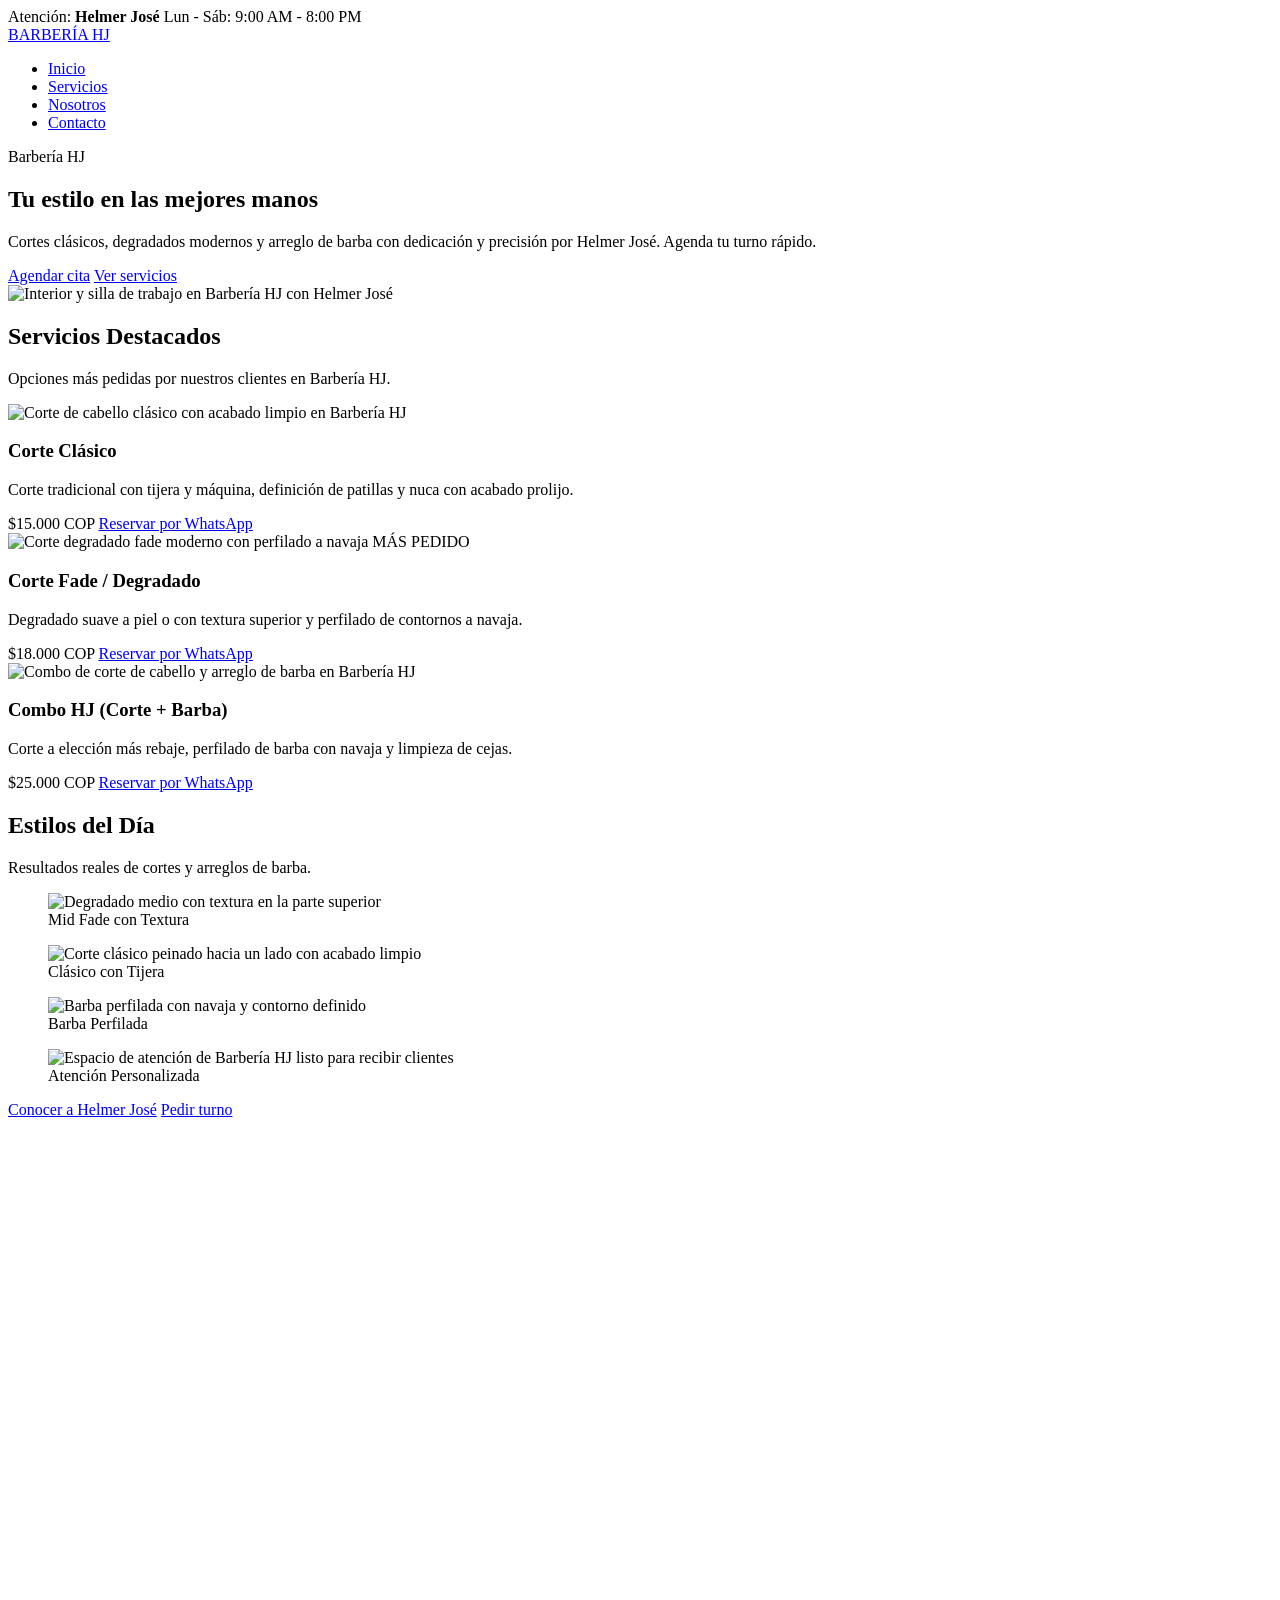
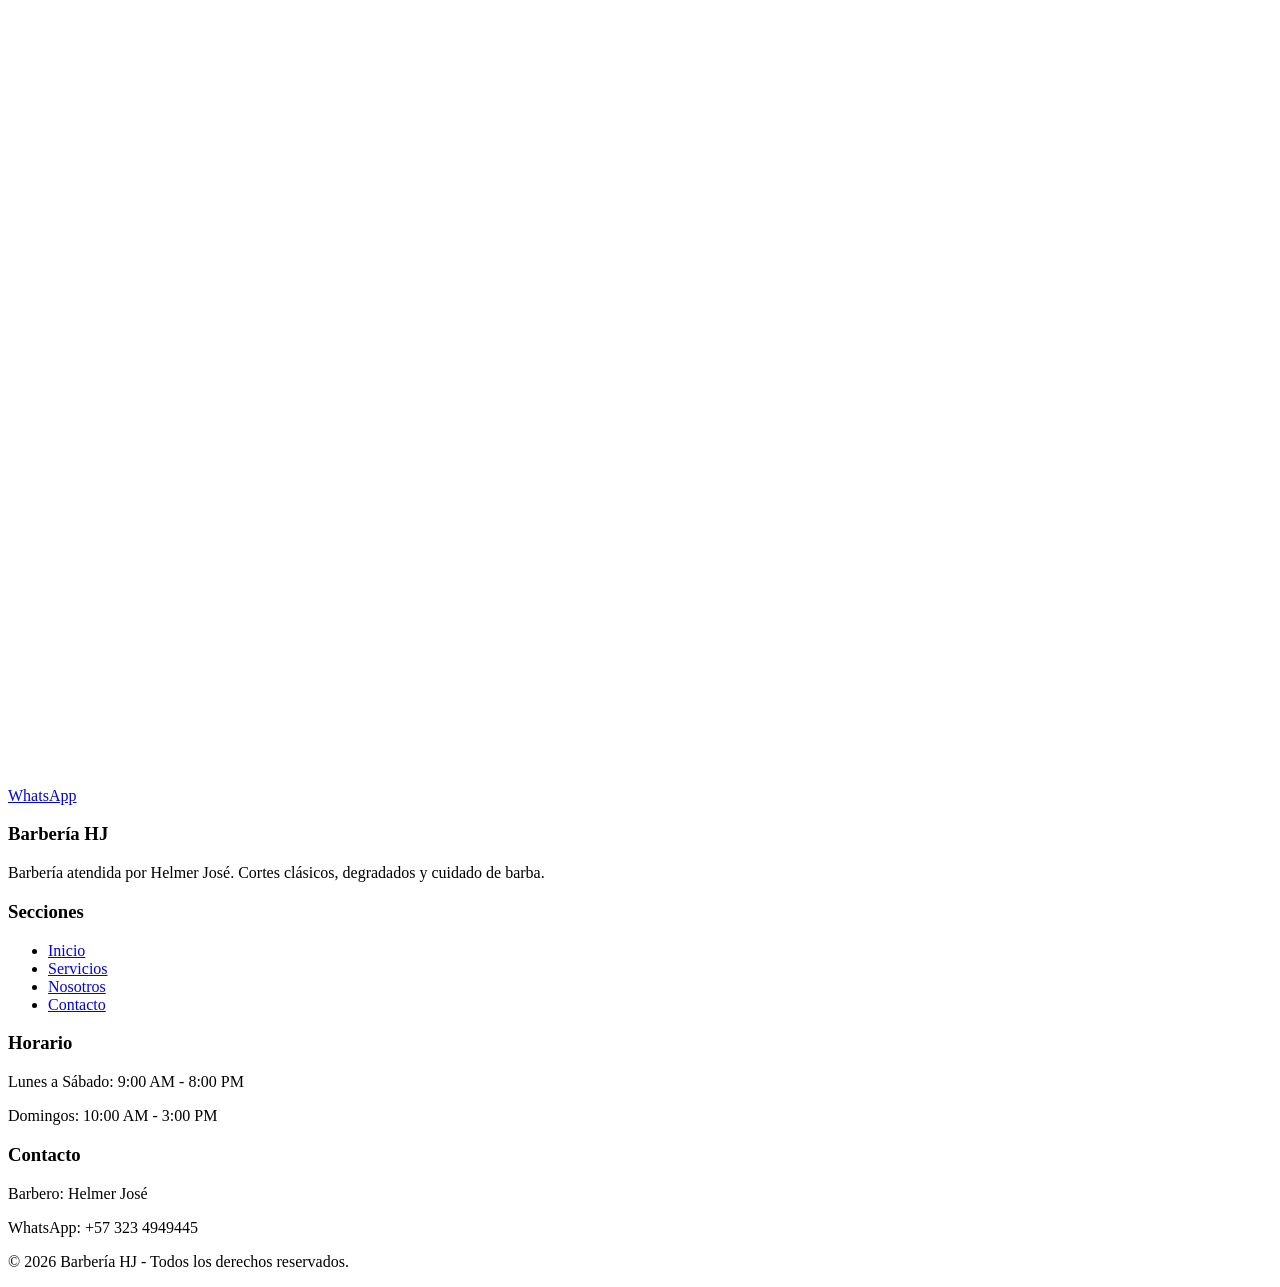
==== index.html @ 357c6a1d "Add files via upload" ====
<!DOCTYPE html>
<html lang="es">
<head>
  <meta charset="UTF-8">
  <meta name="viewport" content="width=device-width, initial-scale=1.0">
  <title>Barbería HJ | Inicio</title>
  <link rel="stylesheet" href="css/kit.css">
  <link rel="stylesheet" href="css/estilos.css">
</head>
<body>

  <!-- Barra superior -->
  <div class="barra-superior">
    <div class="contenedor">
      <span>Atención: <strong>Helmer José</strong></span>
      <span>Lun - Sáb: 9:00 AM - 8:00 PM</span>
    </div>
  </div>

  <!-- Menú compartido en las 4 páginas -->
  <header class="encabezado">
    <div class="contenedor nav-contenedor">
      <a href="index.html" class="logo">BARBERÍA <span>HJ</span></a>
      <nav aria-label="Navegación principal">
        <ul class="menu">
          <li><a href="index.html" class="activo">Inicio</a></li>
          <li><a href="servicios.html">Servicios</a></li>
          <li><a href="nosotros.html">Nosotros</a></li>
          <li><a href="contacto.html">Contacto</a></li>
        </ul>
      </nav>
    </div>
  </header>

  <!-- Sección principal -->
  <section class="hero">
    <div class="contenedor hero-grid">
      <div>
        <span class="etiqueta-hero">Barbería HJ</span>
        <h1>Tu estilo en las <span>mejores manos</span></h1>
        <p>Cortes clásicos, degradados modernos y arreglo de barba con dedicación y precisión por Helmer José. Agenda tu turno rápido.</p>
        <div class="grupo-botones">
          <a href="contacto.html" class="btn">Agendar cita</a>
          <a href="servicios.html" class="btn btn-borde">Ver servicios</a>
        </div>
      </div>
      <div>
        <img src="img/hero-barberia.jpg" alt="Interior y silla de trabajo en Barbería HJ con Helmer José" class="hero-imagen">
      </div>
    </div>
  </section>

  <!-- Servicios destacados -->
  <main class="contenedor seccion">
    <h2 class="titulo-seccion">Servicios Destacados</h2>
    <p class="subtitulo-seccion">Opciones más pedidas por nuestros clientes en Barbería HJ.</p>

    <div class="grid-tarjetas">
      <article class="tarjeta">
        <div>
          <img src="img/corte-clasico.jpg" alt="Corte de cabello clásico con acabado limpio en Barbería HJ" class="tarjeta-img">
          <h3>Corte Clásico</h3>
          <p>Corte tradicional con tijera y máquina, definición de patillas y nuca con acabado prolijo.</p>
        </div>
        <div>
          <span class="precio">$15.000 COP</span>
          <a href="https://wa.me/573000000000?text=Hola%20Helmer,%20quiero%20agendar%20un%20Corte%20Clasico%20en%20Barberia%20HJ" target="_blank" class="btn btn-pequeno">Reservar por WhatsApp</a>
        </div>
      </article>

      <article class="tarjeta tarjeta-destacada">
        <div>
          <img src="img/corte-fade.jpg" alt="Corte degradado fade moderno con perfilado a navaja" class="tarjeta-img">
          <span class="insignia">MÁS PEDIDO</span>
          <h3>Corte Fade / Degradado</h3>
          <p>Degradado suave a piel o con textura superior y perfilado de contornos a navaja.</p>
        </div>
        <div>
          <span class="precio">$18.000 COP</span>
          <a href="https://wa.me/573000000000?text=Hola%20Helmer,%20quiero%20agendar%20un%20Corte%20Fade%20en%20Barberia%20HJ" target="_blank" class="btn btn-pequeno">Reservar por WhatsApp</a>
        </div>
      </article>

      <article class="tarjeta">
        <div>
          <img src="img/combo-hj.jpg" alt="Combo de corte de cabello y arreglo de barba en Barbería HJ" class="tarjeta-img">
          <h3>Combo HJ (Corte + Barba)</h3>
          <p>Corte a elección más rebaje, perfilado de barba con navaja y limpieza de cejas.</p>
        </div>
        <div>
          <span class="precio">$25.000 COP</span>
          <a href="https://wa.me/573000000000?text=Hola%20Helmer,%20quiero%20agendar%20el%20Combo%20HJ" target="_blank" class="btn btn-pequeno">Reservar por WhatsApp</a>
        </div>
      </article>
    </div>
  </main>

  <!-- Galería de estilos -->
  <section class="seccion-oscura">
    <div class="contenedor">
      <h2 class="titulo-seccion">Estilos del Día</h2>
      <p class="subtitulo-seccion">Resultados reales de cortes y arreglos de barba.</p>

      <div class="grid-galeria">
        <figure class="item-galeria">
          <img src="img/corte-fade.jpg" alt="Degradado medio con textura en la parte superior">
          <figcaption>Mid Fade con Textura</figcaption>
        </figure>
        <figure class="item-galeria">
          <img src="img/corte-clasico.jpg" alt="Corte clásico peinado hacia un lado con acabado limpio">
          <figcaption>Clásico con Tijera</figcaption>
        </figure>
        <figure class="item-galeria">
          <img src="img/combo-hj.jpg" alt="Barba perfilada con navaja y contorno definido">
          <figcaption>Barba Perfilada</figcaption>
        </figure>
        <figure class="item-galeria">
          <img src="img/hero-barberia.jpg" alt="Espacio de atención de Barbería HJ listo para recibir clientes">
          <figcaption>Atención Personalizada</figcaption>
        </figure>
      </div>

      <div class="grupo-botones centrado">
        <a href="nosotros.html" class="btn btn-borde">Conocer a Helmer José</a>
        <a href="contacto.html" class="btn">Pedir turno</a>
      </div>
    </div>
  </section>

  <!-- Botón flotante de WhatsApp -->
  <a href="https://wa.me/573000000000?text=Hola%20Helmer,%20quiero%20agendar%20un%20turno%20en%20Barberia%20HJ" class="whatsapp-flotante" target="_blank" aria-label="Escribir por WhatsApp a Barbería HJ">
    <svg class="whatsapp-icono" viewBox="0 0 32 32" aria-hidden="true">
    </svg>
    <span>WhatsApp</span>
  </a>

  <!-- Pie de página compartido -->
  <footer class="pie-pagina">
    <div class="contenedor grid-footer">
      <div>
        <h3>Barbería HJ</h3>
        <p>Barbería atendida por Helmer José. Cortes clásicos, degradados y cuidado de barba.</p>
      </div>
      <div>
        <h3>Secciones</h3>
        <ul class="enlaces-footer">
          <li><a href="index.html">Inicio</a></li>
          <li><a href="servicios.html">Servicios</a></li>
          <li><a href="nosotros.html">Nosotros</a></li>
          <li><a href="contacto.html">Contacto</a></li>
        </ul>
      </div>
      <div>
        <h3>Horario</h3>
        <p>Lunes a Sábado: 9:00 AM - 8:00 PM</p>
        <p>Domingos: 10:00 AM - 3:00 PM</p>
      </div>
      <div>
        <h3>Contacto</h3>
        <p>Barbero: Helmer José</p>
        <p>WhatsApp: +57 323 4949445</p>
      </div>
    </div>
    <div class="copyright">
      <p>&copy; 2026 Barbería HJ - Todos los derechos reservados.</p>
    </div>
  </footer>

</body>
</html>
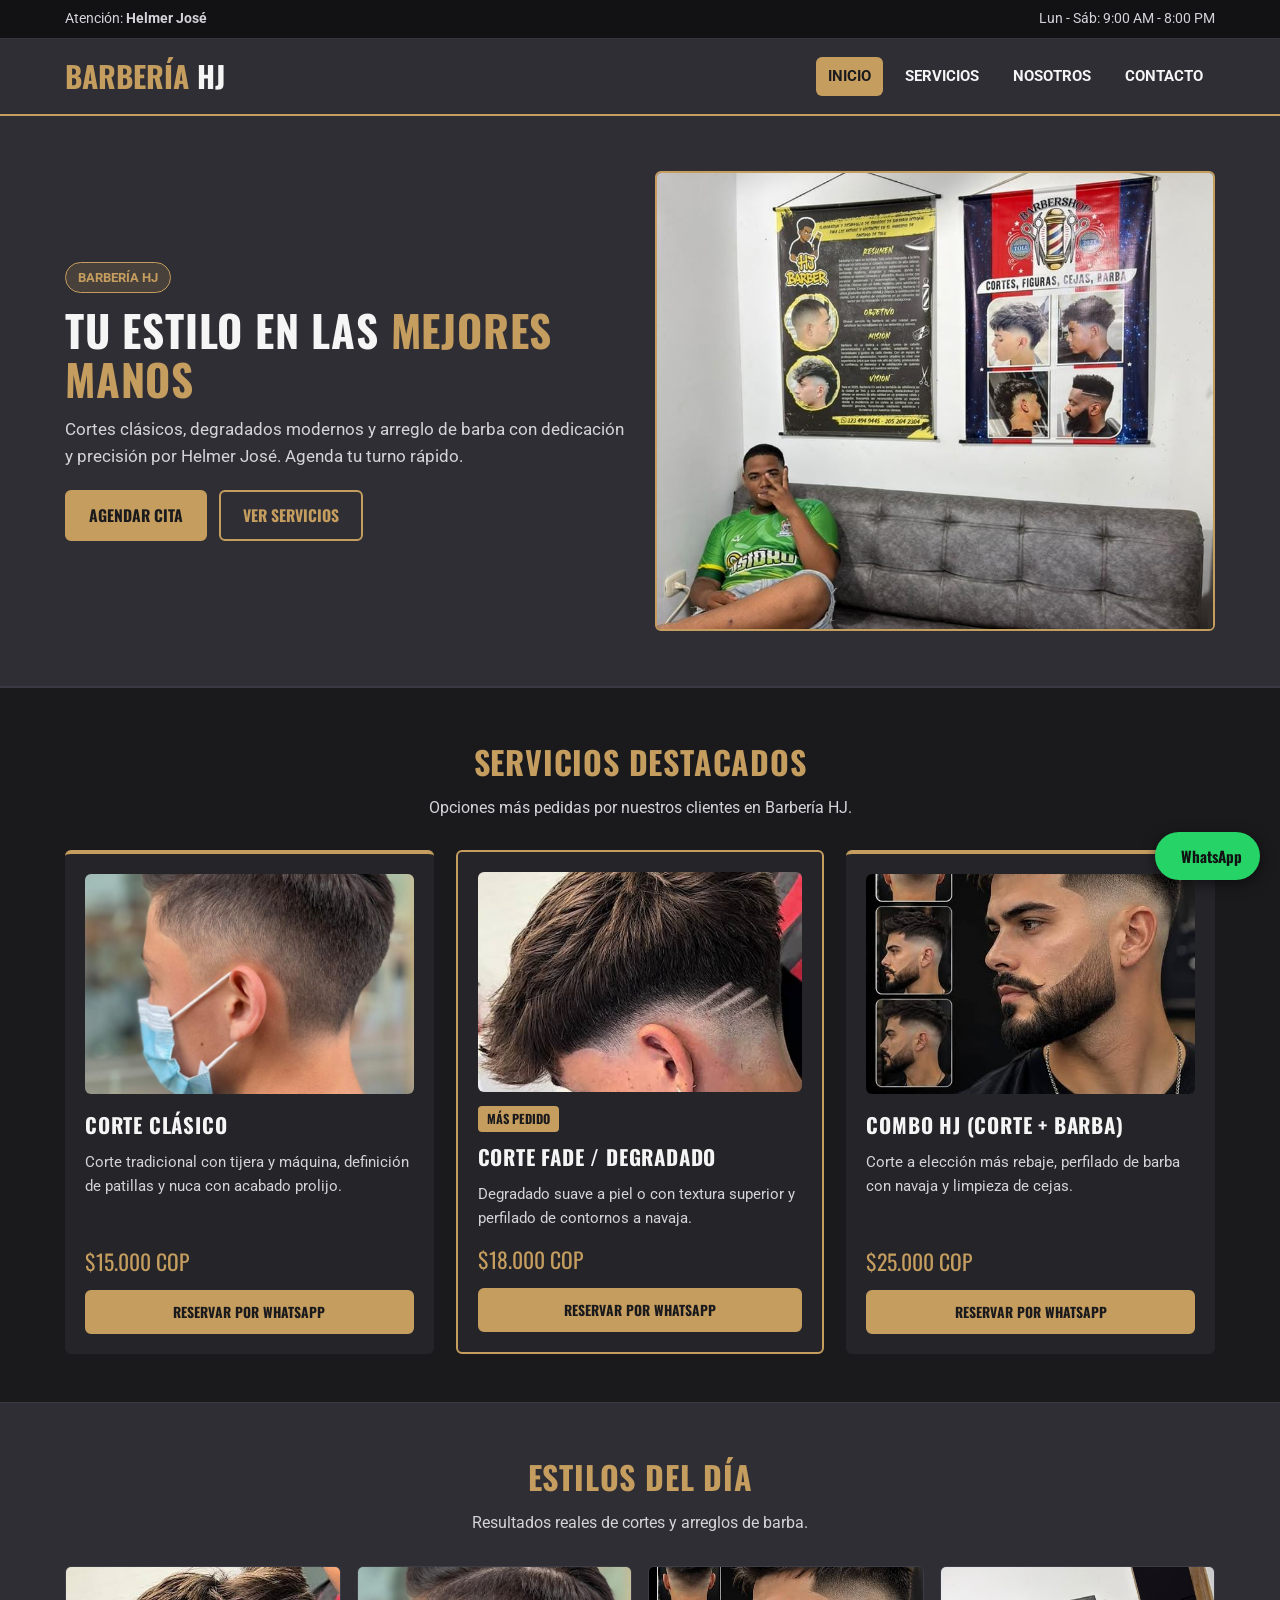
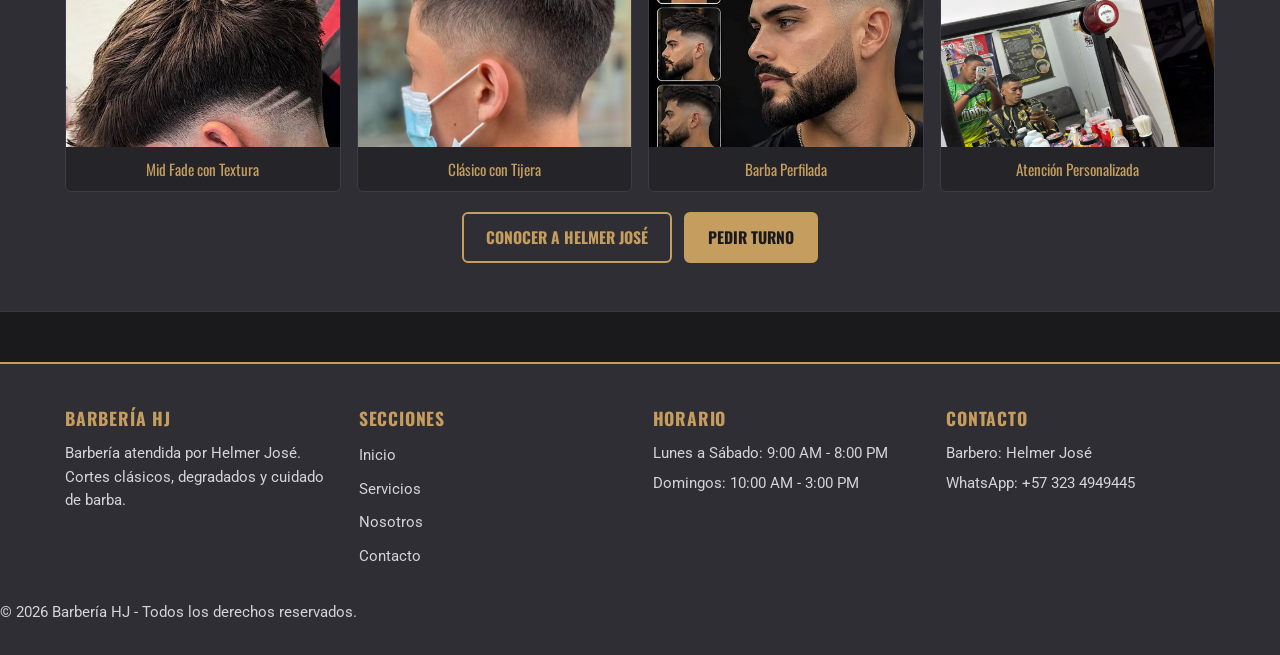
==== commit a986dbb8: "Add files via upload" ====
--- a/index.html
+++ b/index.html
@@ -9,7 +9,6 @@
 </head>
 <body>
 
-  <!-- Barra superior -->
   <div class="barra-superior">
     <div class="contenedor">
       <span>Atención: <strong>Helmer José</strong></span>
@@ -17,7 +16,6 @@
     </div>
   </div>
 
-  <!-- Menú compartido en las 4 páginas -->
   <header class="encabezado">
     <div class="contenedor nav-contenedor">
       <a href="index.html" class="logo">BARBERÍA <span>HJ</span></a>
@@ -32,7 +30,6 @@
     </div>
   </header>
 
-  <!-- Sección principal -->
   <section class="hero">
     <div class="contenedor hero-grid">
       <div>
@@ -45,12 +42,11 @@
         </div>
       </div>
       <div>
-        <img src="img/hero-barberia.jpg" alt="Interior y silla de trabajo en Barbería HJ con Helmer José" class="hero-imagen">
+        <img src="img/negocio.jpg" alt="Interior y silla de trabajo en Barbería HJ con Helmer José" class="hero-imagen">
       </div>
     </div>
   </section>
 
-  <!-- Servicios destacados -->
   <main class="contenedor seccion">
     <h2 class="titulo-seccion">Servicios Destacados</h2>
     <p class="subtitulo-seccion">Opciones más pedidas por nuestros clientes en Barbería HJ.</p>
@@ -58,7 +54,7 @@
     <div class="grid-tarjetas">
       <article class="tarjeta">
         <div>
-          <img src="img/corte-clasico.jpg" alt="Corte de cabello clásico con acabado limpio en Barbería HJ" class="tarjeta-img">
+          <img src="img/clasico.jpg" alt="Corte de cabello clásico con acabado limpio en Barbería HJ" class="tarjeta-img">
           <h3>Corte Clásico</h3>
           <p>Corte tradicional con tijera y máquina, definición de patillas y nuca con acabado prolijo.</p>
         </div>
@@ -70,7 +66,7 @@
 
       <article class="tarjeta tarjeta-destacada">
         <div>
-          <img src="img/corte-fade.jpg" alt="Corte degradado fade moderno con perfilado a navaja" class="tarjeta-img">
+          <img src="img/fade.jpg" alt="Corte degradado fade moderno con perfilado a navaja" class="tarjeta-img">
           <span class="insignia">MÁS PEDIDO</span>
           <h3>Corte Fade / Degradado</h3>
           <p>Degradado suave a piel o con textura superior y perfilado de contornos a navaja.</p>
@@ -83,7 +79,7 @@
 
       <article class="tarjeta">
         <div>
-          <img src="img/combo-hj.jpg" alt="Combo de corte de cabello y arreglo de barba en Barbería HJ" class="tarjeta-img">
+          <img src="img/combo.jpg" alt="Combo de corte de cabello y arreglo de barba en Barbería HJ" class="tarjeta-img">
           <h3>Combo HJ (Corte + Barba)</h3>
           <p>Corte a elección más rebaje, perfilado de barba con navaja y limpieza de cejas.</p>
         </div>
@@ -95,7 +91,6 @@
     </div>
   </main>
 
-  <!-- Galería de estilos -->
   <section class="seccion-oscura">
     <div class="contenedor">
       <h2 class="titulo-seccion">Estilos del Día</h2>
@@ -103,19 +98,19 @@
 
       <div class="grid-galeria">
         <figure class="item-galeria">
-          <img src="img/corte-fade.jpg" alt="Degradado medio con textura en la parte superior">
+          <img src="img/fade.jpg" alt="Degradado medio con textura en la parte superior">
           <figcaption>Mid Fade con Textura</figcaption>
         </figure>
         <figure class="item-galeria">
-          <img src="img/corte-clasico.jpg" alt="Corte clásico peinado hacia un lado con acabado limpio">
+          <img src="img/clasico.jpg" alt="Corte clásico peinado hacia un lado con acabado limpio">
           <figcaption>Clásico con Tijera</figcaption>
         </figure>
         <figure class="item-galeria">
-          <img src="img/combo-hj.jpg" alt="Barba perfilada con navaja y contorno definido">
+          <img src="img/combo.jpg" alt="Barba perfilada con navaja y contorno definido">
           <figcaption>Barba Perfilada</figcaption>
         </figure>
         <figure class="item-galeria">
-          <img src="img/hero-barberia.jpg" alt="Espacio de atención de Barbería HJ listo para recibir clientes">
+          <img src="img/corteh.jpg" alt="Espacio de atención de Barbería HJ listo para recibir clientes">
           <figcaption>Atención Personalizada</figcaption>
         </figure>
       </div>
@@ -167,4 +162,4 @@
   </footer>
 
 </body>
-</html>+</html>
--- a/css/kit.css
+++ b/css/kit.css
@@ -0,0 +1,271 @@
+/* Realice el kit.css Daniel Perez */
+@import url('https://fonts.googleapis.com/css2?family=Oswald:wght@500;700&family=Roboto:wght@300;400;500;700&display=swap');
+
+:root {
+  --color-principal: #1A1A1D;
+  --color-secundario: #2E2E34;
+  --color-tarjeta: #242429;
+  --color-acento: #C59D5F;
+  --color-acento-hover: #b38b4e;
+  --color-claro: #F5F5F5;
+  --color-texto-suave: #D4D4D8;
+  --color-whatsapp: #25D366;
+  --color-whatsapp-hover: #1ea852;
+  --color-error: #E55353;
+  --color-valido: #2EA043;
+
+  --fuente-titulos: 'Oswald', sans-serif;
+  --fuente-textos: 'Roboto', sans-serif;
+
+  --radio-borde: 6px;
+  --ancho-maximo: 1150px;
+}
+
+* {
+  margin: 0;
+  padding: 0;
+  box-sizing: border-box;
+}
+
+html,
+body {
+  width: 100%;
+  max-width: 100%;
+  overflow-x: hidden;
+  scroll-behavior: smooth;
+}
+
+body {
+  font-family: var(--fuente-textos);
+  background-color: var(--color-principal);
+  color: var(--color-claro);
+  line-height: 1.6;
+}
+
+h1, h2, h3, h4 {
+  font-family: var(--fuente-titulos);
+  text-transform: uppercase;
+  letter-spacing: 0.8px;
+  overflow-wrap: break-word;
+}
+
+a {
+  text-decoration: none;
+  color: inherit;
+}
+
+a:focus-visible,
+button:focus-visible,
+input:focus-visible,
+select:focus-visible,
+textarea:focus-visible,
+summary:focus-visible {
+  outline: 3px solid var(--color-acento);
+  outline-offset: 2px;
+}
+
+img {
+  max-width: 100%;
+  height: auto;
+  display: block;
+}
+
+.contenedor {
+  width: 90%;
+  max-width: var(--ancho-maximo);
+  margin: 0 auto;
+}
+
+.barra-superior {
+  background-color: #121215;
+  color: var(--color-texto-suave);
+  font-size: 0.85rem;
+  padding: 8px 0;
+  border-bottom: 1px solid #35353d;
+}
+
+.barra-superior .contenedor {
+  display: flex;
+  justify-content: space-between;
+  align-items: center;
+  flex-wrap: wrap;
+  gap: 8px;
+}
+
+.encabezado {
+  background-color: var(--color-secundario);
+  border-bottom: 2px solid var(--color-acento);
+  position: sticky;
+  top: 0;
+  z-index: 100;
+}
+
+.nav-contenedor {
+  display: flex;
+  justify-content: space-between;
+  align-items: center;
+  padding: 14px 0;
+  flex-wrap: wrap;
+  gap: 12px;
+}
+
+.logo {
+  font-family: var(--fuente-titulos);
+  font-size: 1.85rem;
+  font-weight: 700;
+  color: var(--color-acento);
+}
+
+.logo span {
+  color: var(--color-claro);
+}
+
+.menu {
+  list-style: none;
+  display: flex;
+  align-items: center;
+  gap: 10px;
+  flex-wrap: wrap;
+}
+
+.menu a {
+  display: inline-block;
+  font-weight: 700;
+  font-size: 0.92rem;
+  text-transform: uppercase;
+  padding: 8px 12px;
+  border-radius: var(--radio-borde);
+  transition: background-color 0.25s, color 0.25s;
+}
+
+.menu a:hover,
+.menu a.activo {
+  background-color: var(--color-acento);
+  color: var(--color-principal);
+}
+
+.grupo-botones {
+  display: flex;
+  gap: 12px;
+  flex-wrap: wrap;
+  margin-top: 20px;
+}
+
+.grupo-botones.centrado {
+  justify-content: center;
+}
+
+.btn {
+  display: inline-block;
+  background-color: var(--color-acento);
+  color: var(--color-principal);
+  font-family: var(--fuente-titulos);
+  font-weight: 700;
+  font-size: 0.98rem;
+  padding: 11px 22px;
+  border-radius: var(--radio-borde);
+  border: 2px solid var(--color-acento);
+  cursor: pointer;
+  text-transform: uppercase;
+  text-align: center;
+  transition: background-color 0.25s, color 0.25s, border-color 0.25s;
+}
+
+.btn:hover {
+  background-color: var(--color-acento-hover);
+  border-color: var(--color-acento-hover);
+}
+
+.btn-borde {
+  background-color: transparent;
+  color: var(--color-acento);
+  border: 2px solid var(--color-acento);
+}
+
+.btn-borde:hover {
+  background-color: var(--color-acento);
+  color: var(--color-principal);
+}
+
+.btn-whatsapp {
+  background-color: var(--color-whatsapp);
+  border-color: var(--color-whatsapp);
+  color: #111113;
+}
+
+.btn-whatsapp:hover {
+  background-color: var(--color-whatsapp-hover);
+  border-color: var(--color-whatsapp-hover);
+}
+
+.btn-pequeno {
+  padding: 9px 14px;
+  font-size: 0.86rem;
+  width: 100%;
+  margin-top: 12px;
+}
+
+.whatsapp-flotante {
+  position: fixed;
+  bottom: 20px;
+  right: 20px;
+  background-color: var(--color-whatsapp);
+  color: #111113;
+  padding: 12px 18px;
+  border-radius: 50px;
+  font-family: var(--fuente-titulos);
+  font-weight: 700;
+  font-size: 0.95rem;
+  box-shadow: 0 4px 14px rgba(0, 0, 0, 0.5);
+  z-index: 999;
+  display: inline-flex;
+  align-items: center;
+  gap: 8px;
+  transition: transform 0.25s ease, background-color 0.25s ease;
+}
+
+.whatsapp-flotante:hover {
+  background-color: var(--color-whatsapp-hover);
+  transform: scale(1.04);
+}
+
+.pie-pagina {
+  background-color: var(--color-secundario);
+  border-top: 2px solid var(--color-acento);
+  padding: 40px 0 24px;
+  margin-top: 50px;
+}
+
+.grid-footer {
+  display: grid;
+  grid-template-columns: repeat(auto-fit, minmax(220px, 1fr));
+  gap: 25px;
+  margin-bottom: 25px;
+}
+
+.pie-pagina h3 {
+  color: var(--color-acento);
+  margin-bottom: 10px;
+  font-size: 1.1rem;
+}
+
+.pie-pagina p,
+.pie-pagina li {
+  color: var(--color-texto-suave);
+  font-size: 0.92rem;
+  margin-bottom: 6px;
+}
+
+.enlaces-footer {
+  list-style: none;
+}
+
+.enlaces-footer a {
+  display: inline-block;
+  padding: 2px 0;
+}
+
+.enlaces-footer a:hover {
+  color: var(--color-acento);
+  text-decoration: underline;
+}
--- a/css/estilos.css
+++ b/css/estilos.css
@@ -0,0 +1,357 @@
+/*Realice el estilos css Juan pablo*/
+
+.hero {
+  background-color: var(--color-secundario);
+  padding: 55px 0;
+  border-bottom: 2px solid #3a3a44;
+}
+
+.hero-grid {
+  display: grid;
+  grid-template-columns: repeat(auto-fit, minmax(280px, 1fr));
+  gap: 30px;
+  align-items: center;
+}
+
+.etiqueta-hero {
+  display: inline-block;
+  background-color: rgba(197, 157, 95, 0.16);
+  color: var(--color-acento);
+  border: 1px solid var(--color-acento);
+  padding: 4px 12px;
+  border-radius: 20px;
+  font-size: 0.82rem;
+  font-weight: 700;
+  text-transform: uppercase;
+  margin-bottom: 12px;
+}
+
+.hero h1 {
+  font-size: 2.7rem;
+  color: var(--color-claro);
+  margin-bottom: 12px;
+  line-height: 1.15;
+}
+
+.hero h1 span {
+  color: var(--color-acento);
+}
+
+.hero p {
+  font-size: 1.05rem;
+  color: var(--color-texto-suave);
+}
+
+.hero-imagen {
+  width: 100%;
+  height: 290px;
+  object-fit: cover;
+  border-radius: var(--radio-borde);
+  border: 2px solid var(--color-acento);
+}
+
+/* Secciones generales */
+.seccion {
+  padding: 48px 0;
+}
+
+.seccion-oscura {
+  background-color: var(--color-secundario);
+  padding: 48px 0;
+  border-top: 1px solid #383842;
+  border-bottom: 1px solid #383842;
+}
+
+.titulo-seccion {
+  text-align: center;
+  font-size: 2rem;
+  color: var(--color-acento);
+  margin-bottom: 8px;
+}
+
+.subtitulo-seccion {
+  text-align: center;
+  color: var(--color-texto-suave);
+  max-width: 640px;
+  margin: 0 auto 30px;
+  font-size: 0.98rem;
+}
+
+.grid-tarjetas {
+  display: grid;
+  grid-template-columns: repeat(auto-fit, minmax(260px, 1fr));
+  gap: 22px;
+}
+
+.tarjeta {
+  background-color: var(--color-tarjeta);
+  padding: 20px;
+  border-radius: var(--radio-borde);
+  border-top: 4px solid var(--color-acento);
+  display: flex;
+  flex-direction: column;
+  justify-content: space-between;
+}
+
+.tarjeta-img {
+  width: 100%;
+  height: 185px;
+  object-fit: cover;
+  border-radius: var(--radio-borde);
+  margin-bottom: 14px;
+}
+
+.tarjeta-destacada {
+  border: 2px solid var(--color-acento);
+}
+
+.insignia {
+  background-color: var(--color-acento);
+  color: var(--color-principal);
+  font-family: var(--fuente-titulos);
+  font-size: 0.78rem;
+  font-weight: 700;
+  padding: 3px 9px;
+  border-radius: 4px;
+  display: inline-block;
+  margin-bottom: 8px;
+  width: fit-content;
+}
+
+.tarjeta h3 {
+  margin-bottom: 8px;
+  font-size: 1.3rem;
+}
+
+.tarjeta p {
+  color: var(--color-texto-suave);
+  font-size: 0.94rem;
+  margin-bottom: 12px;
+}
+
+.precio {
+  display: block;
+  font-family: var(--fuente-titulos);
+  font-size: 1.35rem;
+  color: var(--color-acento);
+}
+
+.grid-galeria {
+  display: grid;
+  grid-template-columns: repeat(auto-fit, minmax(220px, 1fr));
+  gap: 16px;
+}
+
+.item-galeria {
+  background-color: var(--color-tarjeta);
+  border-radius: var(--radio-borde);
+  overflow: hidden;
+  border: 1px solid #3c3c47;
+}
+
+.item-galeria img {
+  width: 100%;
+  height: 180px;
+  object-fit: cover;
+}
+
+.item-galeria figcaption {
+  padding: 10px 12px;
+  font-family: var(--fuente-titulos);
+  font-size: 0.95rem;
+  color: var(--color-acento);
+  text-align: center;
+}
+
+.tabla-envoltura {
+  width: 100%;
+  overflow-x: auto;
+}
+
+.tabla-precios {
+  width: 100%;
+  border-collapse: collapse;
+  background-color: var(--color-tarjeta);
+  border-radius: var(--radio-borde);
+  overflow: hidden;
+}
+
+.tabla-precios th,
+.tabla-precios td {
+  padding: 14px 18px;
+  text-align: left;
+  border-bottom: 1px solid #383842;
+}
+
+.tabla-precios th {
+  background-color: var(--color-acento);
+  color: var(--color-principal);
+  font-family: var(--fuente-titulos);
+}
+
+.bloque-nosotros {
+  background-color: var(--color-tarjeta);
+  padding: 25px;
+  border-radius: var(--radio-borde);
+  border: 1px solid #3c3c47;
+  display: grid;
+  grid-template-columns: repeat(auto-fit, minmax(270px, 1fr));
+  gap: 25px;
+  align-items: center;
+}
+
+.foto-nosotros {
+  width: 100%;
+  height: 270px;
+  object-fit: cover;
+  border-radius: var(--radio-borde);
+  border: 2px solid var(--color-acento);
+}
+
+.acordeon-faq {
+  max-width: 800px;
+  margin: 0 auto;
+  display: flex;
+  flex-direction: column;
+  gap: 12px;
+}
+
+.acordeon-faq details {
+  background-color: var(--color-tarjeta);
+  border: 1px solid #3c3c47;
+  border-radius: var(--radio-borde);
+  padding: 14px 18px;
+}
+
+.acordeon-faq summary {
+  font-family: var(--fuente-titulos);
+  font-size: 1.05rem;
+  color: var(--color-acento);
+  cursor: pointer;
+}
+
+.acordeon-faq p {
+  margin-top: 10px;
+  color: var(--color-texto-suave);
+  font-size: 0.94rem;
+}
+
+.grid-contacto {
+  display: grid;
+  grid-template-columns: repeat(auto-fit, minmax(290px, 1fr));
+  gap: 25px;
+  align-items: start;
+}
+
+.formulario {
+  background-color: var(--color-tarjeta);
+  padding: 24px;
+  border-radius: var(--radio-borde);
+  border: 1px solid #3c3c47;
+  display: flex;
+  flex-direction: column;
+  gap: 15px;
+}
+
+.campo {
+  display: flex;
+  flex-direction: column;
+  gap: 6px;
+}
+
+.campo label {
+  font-weight: 700;
+  font-size: 0.92rem;
+}
+
+.campo input,
+.campo select,
+.campo textarea {
+  width: 100%;
+  padding: 11px 12px;
+  border-radius: var(--radio-borde);
+  border: 1px solid #52525e;
+  background-color: var(--color-principal);
+  color: var(--color-claro);
+  font-family: var(--fuente-textos);
+  font-size: 0.95rem;
+}
+
+.campo input:required:valid,
+.campo select:required:valid,
+.campo textarea:required:valid {
+  border-color: var(--color-valido);
+}
+
+.campo input:focus:invalid,
+.campo select:focus:invalid,
+.campo textarea:focus:invalid {
+  border-color: var(--color-error);
+}
+
+.ayuda-campo {
+  font-size: 0.8rem;
+  color: var(--color-texto-suave);
+}
+
+@media (max-width: 380px) {
+  .hero {
+    padding: 35px 0;
+  }
+
+  .hero-grid,
+  .grid-tarjetas,
+  .grid-galeria,
+  .bloque-nosotros,
+  .grid-contacto {
+    grid-template-columns: 1fr;
+    gap: 16px;
+  }
+
+  .hero h1 {
+    font-size: 1.95rem;
+  }
+
+  .titulo-seccion {
+    font-size: 1.55rem;
+  }
+
+  .hero-imagen,
+  .foto-nosotros {
+    height: 200px;
+  }
+
+  .tarjeta-img,
+  .item-galeria img {
+    height: 155px;
+  }
+
+  .bloque-nosotros,
+  .tarjeta,
+  .formulario {
+    padding: 16px;
+  }
+
+  .tabla-precios th,
+  .tabla-precios td {
+    padding: 10px 12px;
+    font-size: 0.85rem;
+  }
+}
+
+.hero-imagen {
+  width: 100%;
+  height: auto;
+  max-height: 460px;
+  object-fit: cover;
+  border-radius: var(--radio-borde);
+  border: 2px solid var(--color-acento);
+}
+
+.tarjeta img {
+  width: 100%;
+  height: 220px;
+  object-fit: cover;
+  object-position: center 60%; /* baja el encuadre hacia el degradado */
+}
+
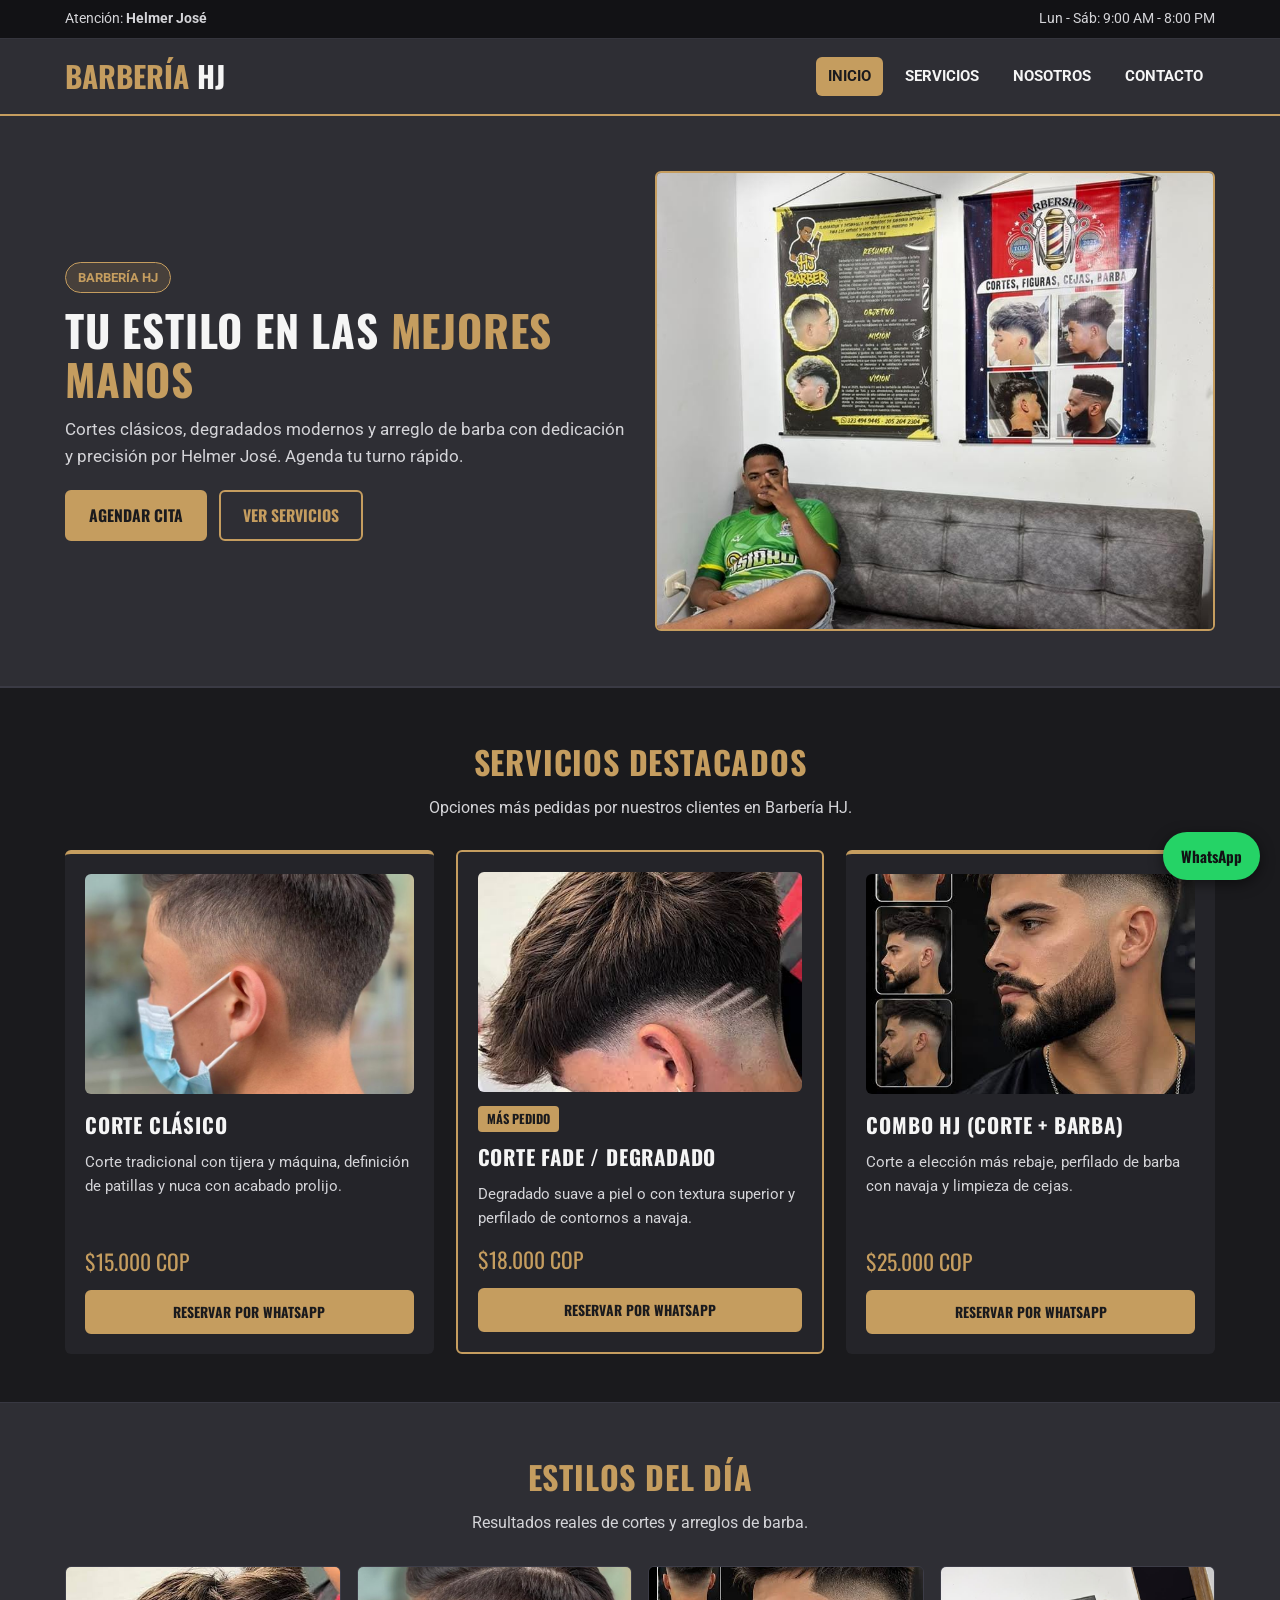
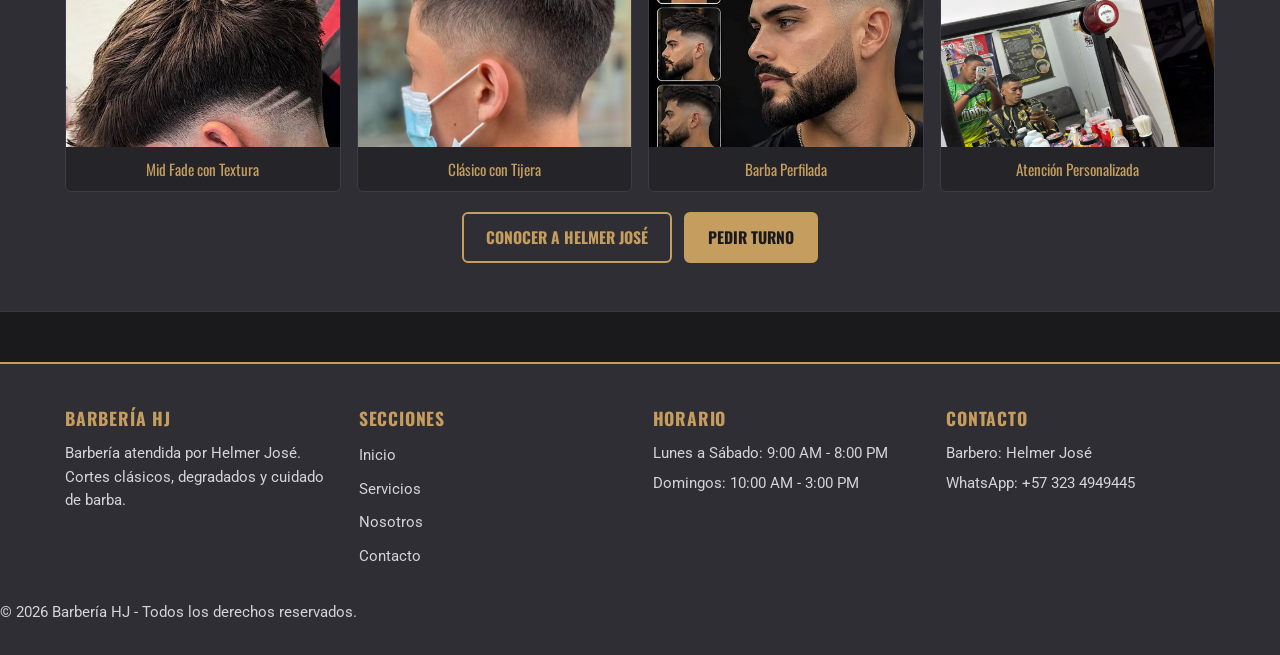
==== commit 842b5b41: "Fix HTML structure and update contact links" ====
--- a/index.html
+++ b/index.html
@@ -21,7 +21,7 @@
       <a href="index.html" class="logo">BARBERÍA <span>HJ</span></a>
       <nav aria-label="Navegación principal">
         <ul class="menu">
-          <li><a href="index.html" class="activo">Inicio</a></li>
+          <li><a href="index.html" class="activo" aria-current="page">Inicio</a></li>
           <li><a href="servicios.html">Servicios</a></li>
           <li><a href="nosotros.html">Nosotros</a></li>
           <li><a href="contacto.html">Contacto</a></li>
@@ -60,7 +60,7 @@
         </div>
         <div>
           <span class="precio">$15.000 COP</span>
-          <a href="https://wa.me/573000000000?text=Hola%20Helmer,%20quiero%20agendar%20un%20Corte%20Clasico%20en%20Barberia%20HJ" target="_blank" class="btn btn-pequeno">Reservar por WhatsApp</a>
+          <a href="https://wa.me/573234949445?text=Hola%20Helmer,%20quiero%20agendar%20un%20Corte%20Clasico%20en%20Barberia%20HJ" target="_blank" rel="noopener noreferrer" class="btn btn-pequeno">Reservar por WhatsApp</a>
         </div>
       </article>
 
@@ -73,7 +73,7 @@
         </div>
         <div>
           <span class="precio">$18.000 COP</span>
-          <a href="https://wa.me/573000000000?text=Hola%20Helmer,%20quiero%20agendar%20un%20Corte%20Fade%20en%20Barberia%20HJ" target="_blank" class="btn btn-pequeno">Reservar por WhatsApp</a>
+          <a href="https://wa.me/573234949445?text=Hola%20Helmer,%20quiero%20agendar%20un%20Corte%20Fade%20en%20Barberia%20HJ" target="_blank" rel="noopener noreferrer" class="btn btn-pequeno">Reservar por WhatsApp</a>
         </div>
       </article>
 
@@ -85,7 +85,7 @@
         </div>
         <div>
           <span class="precio">$25.000 COP</span>
-          <a href="https://wa.me/573000000000?text=Hola%20Helmer,%20quiero%20agendar%20el%20Combo%20HJ" target="_blank" class="btn btn-pequeno">Reservar por WhatsApp</a>
+          <a href="https://wa.me/573234949445?text=Hola%20Helmer,%20quiero%20agendar%20el%20Combo%20HJ" target="_blank" rel="noopener noreferrer" class="btn btn-pequeno">Reservar por WhatsApp</a>
         </div>
       </article>
     </div>
@@ -122,14 +122,10 @@
     </div>
   </section>
 
-  <!-- Botón flotante de WhatsApp -->
-  <a href="https://wa.me/573000000000?text=Hola%20Helmer,%20quiero%20agendar%20un%20turno%20en%20Barberia%20HJ" class="whatsapp-flotante" target="_blank" aria-label="Escribir por WhatsApp a Barbería HJ">
-    <svg class="whatsapp-icono" viewBox="0 0 32 32" aria-hidden="true">
-    </svg>
+  <a href="https://wa.me/573234949445?text=Hola%20Helmer,%20quiero%20agendar%20un%20turno%20en%20Barberia%20HJ" class="whatsapp-flotante" target="_blank" rel="noopener noreferrer" aria-label="Escribir por WhatsApp a Barbería HJ">
     <span>WhatsApp</span>
   </a>
 
-  <!-- Pie de página compartido -->
   <footer class="pie-pagina">
     <div class="contenedor grid-footer">
       <div>
